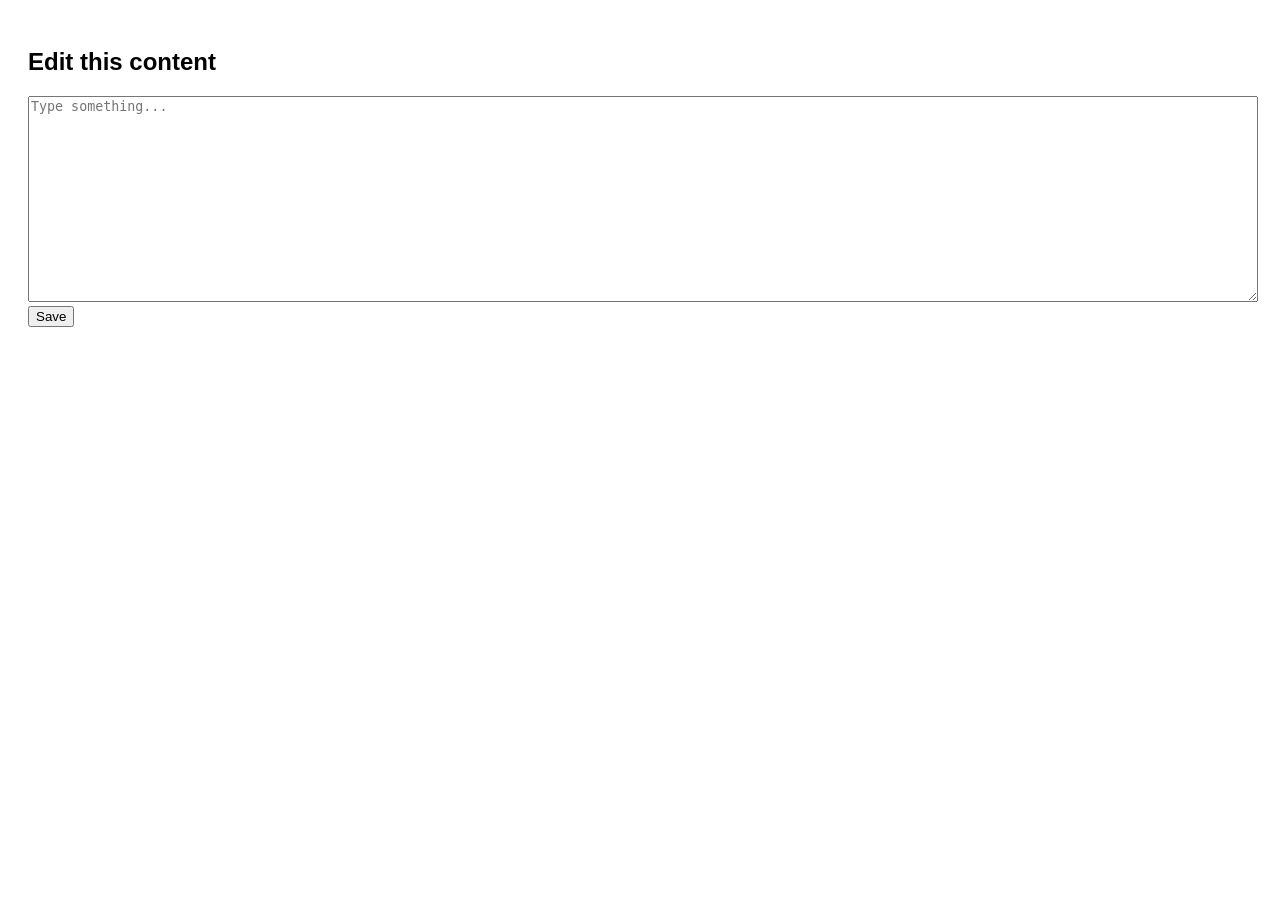
==== index.html @ 45ef847e "Update index.html" ====
<!DOCTYPE html>
<html lang="en">
<head>
<meta charset="UTF-8">
<meta name="viewport" content="width=device-width, initial-scale=1.0">
<title>Persistent Page</title>
<style>
  body { font-family: Arial; padding: 20px; }
  #content { width: 100%; height: 200px; }
</style>
</head>
<body>

<h2>Edit this content</h2>
<textarea id="content" placeholder="Type something..."></textarea>
<button onclick="saveContent()">Save</button>

<script>
  const textarea = document.getElementById('content');

  // Load saved content when page loads
  window.onload = () => {
    const saved = localStorage.getItem('pageContent');
    if(saved) textarea.value = saved;
  };

  // Save content to localStorage
  function saveContent() {
    localStorage.setItem('pageContent', textarea.value);
    alert('Content saved!');
  }
</script>

</body>
</html>
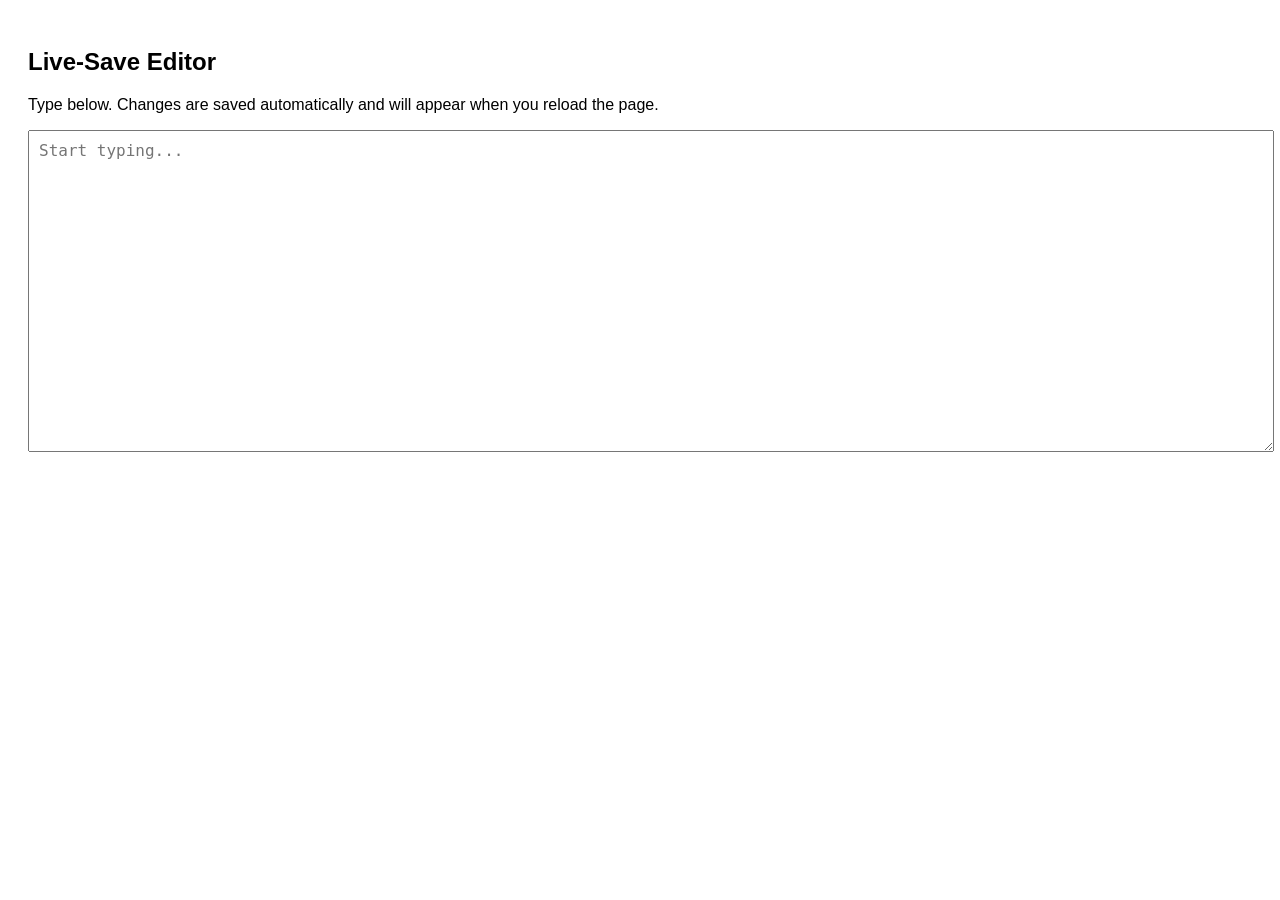
==== commit 319c4614: "Update index.html" ====
--- a/index.html
+++ b/index.html
@@ -3,32 +3,31 @@
 <head>
 <meta charset="UTF-8">
 <meta name="viewport" content="width=device-width, initial-scale=1.0">
-<title>Persistent Page</title>
+<title>Live-Save Page</title>
 <style>
   body { font-family: Arial; padding: 20px; }
-  #content { width: 100%; height: 200px; }
+  #content { width: 100%; height: 300px; padding: 10px; font-size: 16px; }
 </style>
 </head>
 <body>
 
-<h2>Edit this content</h2>
-<textarea id="content" placeholder="Type something..."></textarea>
-<button onclick="saveContent()">Save</button>
+<h2>Live-Save Editor</h2>
+<p>Type below. Changes are saved automatically and will appear when you reload the page.</p>
+<textarea id="content" placeholder="Start typing..."></textarea>
 
 <script>
   const textarea = document.getElementById('content');
 
-  // Load saved content when page loads
+  // Load saved content on page load
   window.onload = () => {
     const saved = localStorage.getItem('pageContent');
-    if(saved) textarea.value = saved;
+    if (saved) textarea.value = saved;
   };
 
-  // Save content to localStorage
-  function saveContent() {
+  // Save content as user types (live)
+  textarea.addEventListener('input', () => {
     localStorage.setItem('pageContent', textarea.value);
-    alert('Content saved!');
-  }
+  });
 </script>
 
 </body>
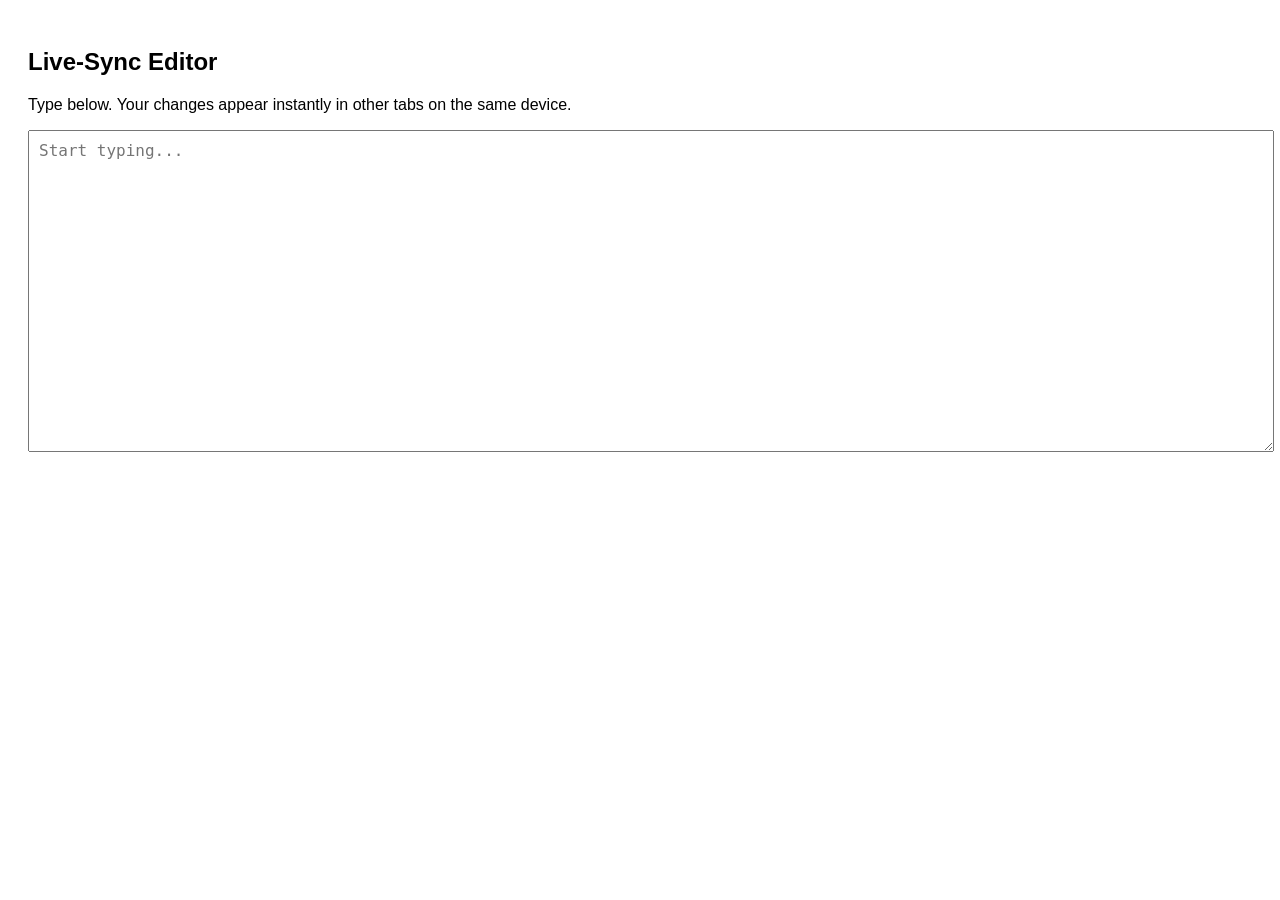
==== commit cab0eb19: "Update index.html" ====
--- a/index.html
+++ b/index.html
@@ -3,7 +3,7 @@
 <head>
 <meta charset="UTF-8">
 <meta name="viewport" content="width=device-width, initial-scale=1.0">
-<title>Live-Save Page</title>
+<title>Live-Sync Editor</title>
 <style>
   body { font-family: Arial; padding: 20px; }
   #content { width: 100%; height: 300px; padding: 10px; font-size: 16px; }
@@ -11,22 +11,30 @@
 </head>
 <body>
 
-<h2>Live-Save Editor</h2>
-<p>Type below. Changes are saved automatically and will appear when you reload the page.</p>
+<h2>Live-Sync Editor</h2>
+<p>Type below. Your changes appear instantly in other tabs on the same device.</p>
 <textarea id="content" placeholder="Start typing..."></textarea>
 
 <script>
   const textarea = document.getElementById('content');
+  const STORAGE_KEY = 'liveContent';
 
   // Load saved content on page load
   window.onload = () => {
-    const saved = localStorage.getItem('pageContent');
+    const saved = localStorage.getItem(STORAGE_KEY);
     if (saved) textarea.value = saved;
   };
 
-  // Save content as user types (live)
+  // Save content as user types
   textarea.addEventListener('input', () => {
-    localStorage.setItem('pageContent', textarea.value);
+    localStorage.setItem(STORAGE_KEY, textarea.value);
+  });
+
+  // Listen for changes from other tabs
+  window.addEventListener('storage', (event) => {
+    if (event.key === STORAGE_KEY && event.newValue !== textarea.value) {
+      textarea.value = event.newValue;
+    }
   });
 </script>
 
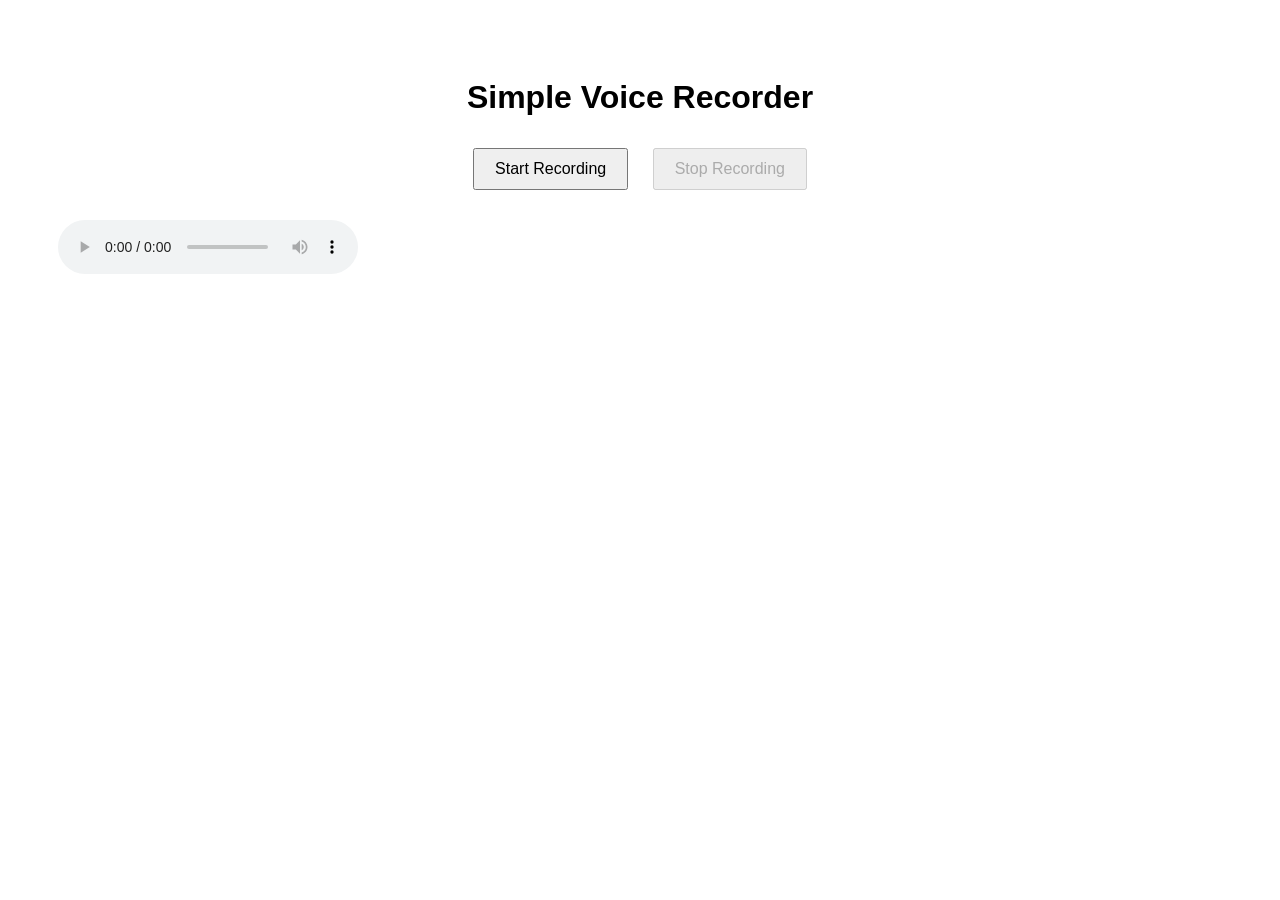
==== commit 4dcc2adf: "Replace Live-Sync Editor with Voice Recorder UI" ====
--- a/index.html
+++ b/index.html
@@ -3,40 +3,48 @@
 <head>
 <meta charset="UTF-8">
 <meta name="viewport" content="width=device-width, initial-scale=1.0">
-<title>Live-Sync Editor</title>
+<title>Voice Recorder</title>
 <style>
-  body { font-family: Arial; padding: 20px; }
-  #content { width: 100%; height: 300px; padding: 10px; font-size: 16px; }
+  body { font-family: Arial, sans-serif; text-align: center; padding: 50px; }
+  button { margin: 10px; padding: 10px 20px; font-size: 16px; }
+  audio { display: block; margin-top: 20px; }
 </style>
 </head>
 <body>
-
-<h2>Live-Sync Editor</h2>
-<p>Type below. Your changes appear instantly in other tabs on the same device.</p>
-<textarea id="content" placeholder="Start typing..."></textarea>
+<h1>Simple Voice Recorder</h1>
+<button id="startBtn">Start Recording</button>
+<button id="stopBtn" disabled>Stop Recording</button>
+<audio id="audioPlayback" controls></audio>
 
 <script>
-  const textarea = document.getElementById('content');
-  const STORAGE_KEY = 'liveContent';
+let mediaRecorder;
+let audioChunks = [];
 
-  // Load saved content on page load
-  window.onload = () => {
-    const saved = localStorage.getItem(STORAGE_KEY);
-    if (saved) textarea.value = saved;
+const startBtn = document.getElementById('startBtn');
+const stopBtn = document.getElementById('stopBtn');
+const audioPlayback = document.getElementById('audioPlayback');
+
+startBtn.addEventListener('click', async () => {
+  const stream = await navigator.mediaDevices.getUserMedia({ audio: true });
+  mediaRecorder = new MediaRecorder(stream);
+
+  mediaRecorder.ondataavailable = e => audioChunks.push(e.data);
+
+  mediaRecorder.onstop = () => {
+    const audioBlob = new Blob(audioChunks, { type: 'audio/mp3' });
+    audioChunks = [];
+    const audioUrl = URL.createObjectURL(audioBlob);
+    audioPlayback.src = audioUrl;
   };
 
-  // Save content as user types
-  textarea.addEventListener('input', () => {
-    localStorage.setItem(STORAGE_KEY, textarea.value);
-  });
+  mediaRecorder.start();
+  startBtn.disabled = true;
+  stopBtn.disabled = false;
+});
 
-  // Listen for changes from other tabs
-  window.addEventListener('storage', (event) => {
-    if (event.key === STORAGE_KEY && event.newValue !== textarea.value) {
-      textarea.value = event.newValue;
-    }
-  });
-</script>
-
-</body>
-</html>
+stopBtn.addEventListener('click', () => {
+  mediaRecorder.stop();
+  startBtn.disabled = false;
+  stopBtn.disabled = true;
+});
+</scri
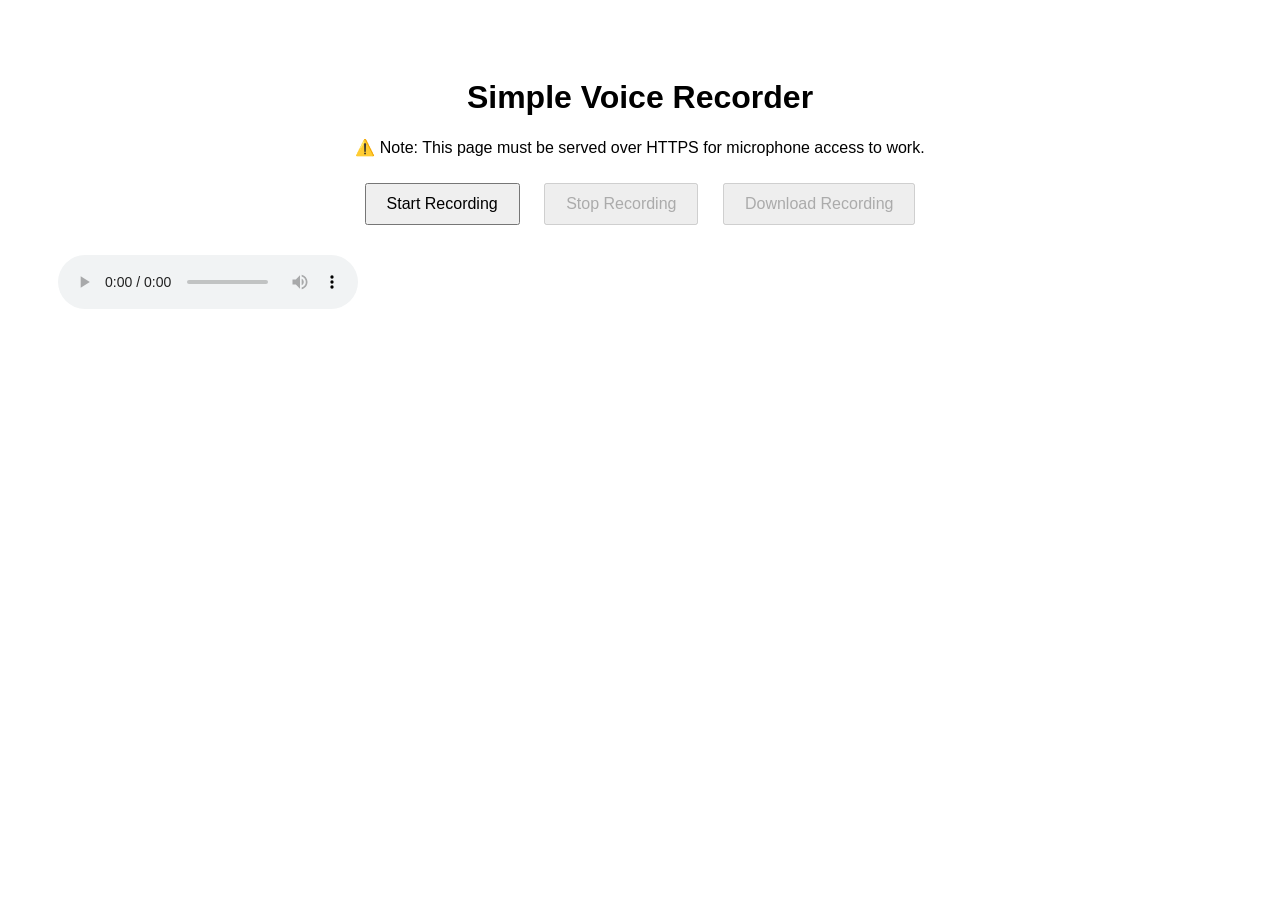
==== commit 5aa31d7e: "Enhance voice recorder with error handling and HTTPS check" ====
--- a/index.html
+++ b/index.html
@@ -8,13 +8,17 @@
   body { font-family: Arial, sans-serif; text-align: center; padding: 50px; }
   button { margin: 10px; padding: 10px 20px; font-size: 16px; }
   audio { display: block; margin-top: 20px; }
+  .error { color: red; margin-top: 20px; }
 </style>
 </head>
 <body>
 <h1>Simple Voice Recorder</h1>
+<p>⚠️ Note: This page must be served over HTTPS for microphone access to work.</p>
 <button id="startBtn">Start Recording</button>
 <button id="stopBtn" disabled>Stop Recording</button>
+<button id="downloadBtn" disabled>Download Recording</button>
 <audio id="audioPlayback" controls></audio>
+<div id="errorMsg" class="error"></div>
 
 <script>
 let mediaRecorder;
@@ -22,29 +26,71 @@
 
 const startBtn = document.getElementById('startBtn');
 const stopBtn = document.getElementById('stopBtn');
+const downloadBtn = document.getElementById('downloadBtn');
 const audioPlayback = document.getElementById('audioPlayback');
+const errorMsg = document.getElementById('errorMsg');
+
+async function checkSecureContext() {
+  if (window.isSecureContext === false) {
+    errorMsg.textContent = 'Error: Microphone access requires HTTPS or localhost.';
+    startBtn.disabled = true;
+    return false;
+  }
+  return true;
+}
 
 startBtn.addEventListener('click', async () => {
-  const stream = await navigator.mediaDevices.getUserMedia({ audio: true });
-  mediaRecorder = new MediaRecorder(stream);
+  errorMsg.textContent = '';
+  if (!await checkSecureContext()) return;
 
-  mediaRecorder.ondataavailable = e => audioChunks.push(e.data);
+  try {
+    const stream = await navigator.mediaDevices.getUserMedia({ audio: true });
 
-  mediaRecorder.onstop = () => {
-    const audioBlob = new Blob(audioChunks, { type: 'audio/mp3' });
+    if (!MediaRecorder) {
+      errorMsg.textContent = 'Error: MediaRecorder not supported in this browser.';
+      return;
+    }
+
     audioChunks = [];
-    const audioUrl = URL.createObjectURL(audioBlob);
-    audioPlayback.src = audioUrl;
-  };
+    mediaRecorder = new MediaRecorder(stream);
 
-  mediaRecorder.start();
-  startBtn.disabled = true;
-  stopBtn.disabled = false;
+    mediaRecorder.ondataavailable = e => {
+      if (e.data && e.data.size > 0) audioChunks.push(e.data);
+    };
+
+    mediaRecorder.onstop = () => {
+      const audioBlob = new Blob(audioChunks, { type: 'audio/webm; codecs=opus' });
+      const audioUrl = URL.createObjectURL(audioBlob);
+      audioPlayback.src = audioUrl;
+      downloadBtn.href = audioUrl;
+      downloadBtn.download = 'recording.webm';
+      downloadBtn.disabled = false;
+    };
+
+    mediaRecorder.start();
+    startBtn.disabled = true;
+    stopBtn.disabled = false;
+    downloadBtn.disabled = true;
+  } catch (err) {
+    console.error(err);
+    if (err.name === 'NotAllowedError') {
+      errorMsg.textContent = 'Error: Microphone access denied. Please allow permission.';
+    } else if (err.name === 'NotFoundError') {
+      errorMsg.textContent = 'Error: No microphone found.';
+    } else {
+      errorMsg.textContent = 'Error accessing microphone: ' + err.message;
+    }
+  }
 });
 
 stopBtn.addEventListener('click', () => {
-  mediaRecorder.stop();
+  if (mediaRecorder && mediaRecorder.state !== 'inactive') {
+    mediaRecorder.stop();
+  }
   startBtn.disabled = false;
   stopBtn.disabled = true;
 });
-</scri
+
+</script>
+</body>
+</html>
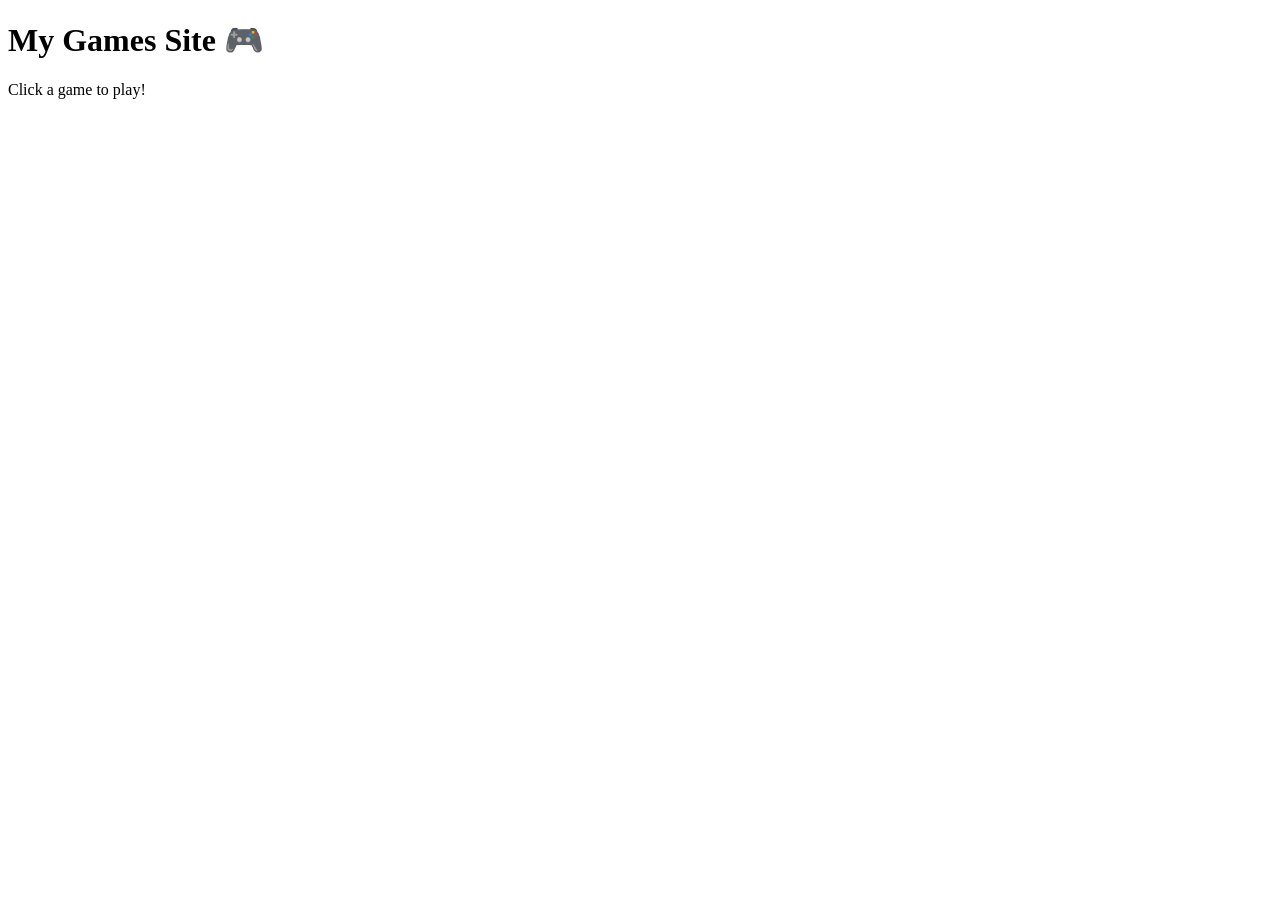
==== commit 8374d46f: "Update index.html for game site layout" ====
--- a/index.html
+++ b/index.html
@@ -1,96 +1,36 @@
 <!DOCTYPE html>
 <html lang="en">
 <head>
-<meta charset="UTF-8">
-<meta name="viewport" content="width=device-width, initial-scale=1.0">
-<title>Voice Recorder</title>
-<style>
-  body { font-family: Arial, sans-serif; text-align: center; padding: 50px; }
-  button { margin: 10px; padding: 10px 20px; font-size: 16px; }
-  audio { display: block; margin-top: 20px; }
-  .error { color: red; margin-top: 20px; }
-</style>
+  <meta charset="UTF-8">
+  <meta name="viewport" content="width=device-width, initial-scale=1.0">
+  <title>My Games Site</title>
+  <link rel="stylesheet" href="style.css">
 </head>
 <body>
-<h1>Simple Voice Recorder</h1>
-<p>⚠️ Note: This page must be served over HTTPS for microphone access to work.</p>
-<button id="startBtn">Start Recording</button>
-<button id="stopBtn" disabled>Stop Recording</button>
-<button id="downloadBtn" disabled>Download Recording</button>
-<audio id="audioPlayback" controls></audio>
-<div id="errorMsg" class="error"></div>
+  <header>
+    <h1>My Games Site 🎮</h1>
+    <p>Click a game to play!</p>
+  </header>
 
-<script>
-let mediaRecorder;
-let audioChunks = [];
+  <main id="game-list"></main>
 
-const startBtn = document.getElementById('startBtn');
-const stopBtn = document.getElementById('stopBtn');
-const downloadBtn = document.getElementById('downloadBtn');
-const audioPlayback = document.getElementById('audioPlayback');
-const errorMsg = document.getElementById('errorMsg');
-
-async function checkSecureContext() {
-  if (window.isSecureContext === false) {
-    errorMsg.textContent = 'Error: Microphone access requires HTTPS or localhost.';
-    startBtn.disabled = true;
-    return false;
-  }
-  return true;
-}
-
-startBtn.addEventListener('click', async () => {
-  errorMsg.textContent = '';
-  if (!await checkSecureContext()) return;
-
-  try {
-    const stream = await navigator.mediaDevices.getUserMedia({ audio: true });
-
-    if (!MediaRecorder) {
-      errorMsg.textContent = 'Error: MediaRecorder not supported in this browser.';
-      return;
-    }
-
-    audioChunks = [];
-    mediaRecorder = new MediaRecorder(stream);
-
-    mediaRecorder.ondataavailable = e => {
-      if (e.data && e.data.size > 0) audioChunks.push(e.data);
-    };
-
-    mediaRecorder.onstop = () => {
-      const audioBlob = new Blob(audioChunks, { type: 'audio/webm; codecs=opus' });
-      const audioUrl = URL.createObjectURL(audioBlob);
-      audioPlayback.src = audioUrl;
-      downloadBtn.href = audioUrl;
-      downloadBtn.download = 'recording.webm';
-      downloadBtn.disabled = false;
-    };
-
-    mediaRecorder.start();
-    startBtn.disabled = true;
-    stopBtn.disabled = false;
-    downloadBtn.disabled = true;
-  } catch (err) {
-    console.error(err);
-    if (err.name === 'NotAllowedError') {
-      errorMsg.textContent = 'Error: Microphone access denied. Please allow permission.';
-    } else if (err.name === 'NotFoundError') {
-      errorMsg.textContent = 'Error: No microphone found.';
-    } else {
-      errorMsg.textContent = 'Error accessing microphone: ' + err.message;
-    }
-  }
-});
-
-stopBtn.addEventListener('click', () => {
-  if (mediaRecorder && mediaRecorder.state !== 'inactive') {
-    mediaRecorder.stop();
-  }
-  startBtn.disabled = false;
-  stopBtn.disabled = true;
-});
-
-</script>
+  <script>
+    fetch("games.json")
+      .then(res => res.json())
+      .then(games => {
+        const list = document.getElementById("game-list");
+        games.forEach(game => {
+          const card = document.createElement("div");
+          card.className = "game-card";
+          card.innerHTML = `
+            <a href="play.html?game=${encodeURIComponent(game.filename)}">
+              <img src="${game.image}" alt="${game.title}">
+              <h3>${game.title}</h3>
+            </a>
+          `;
+          list.appendChild(card);
+        });
+      });
+  </script>
 </body>
 </html>
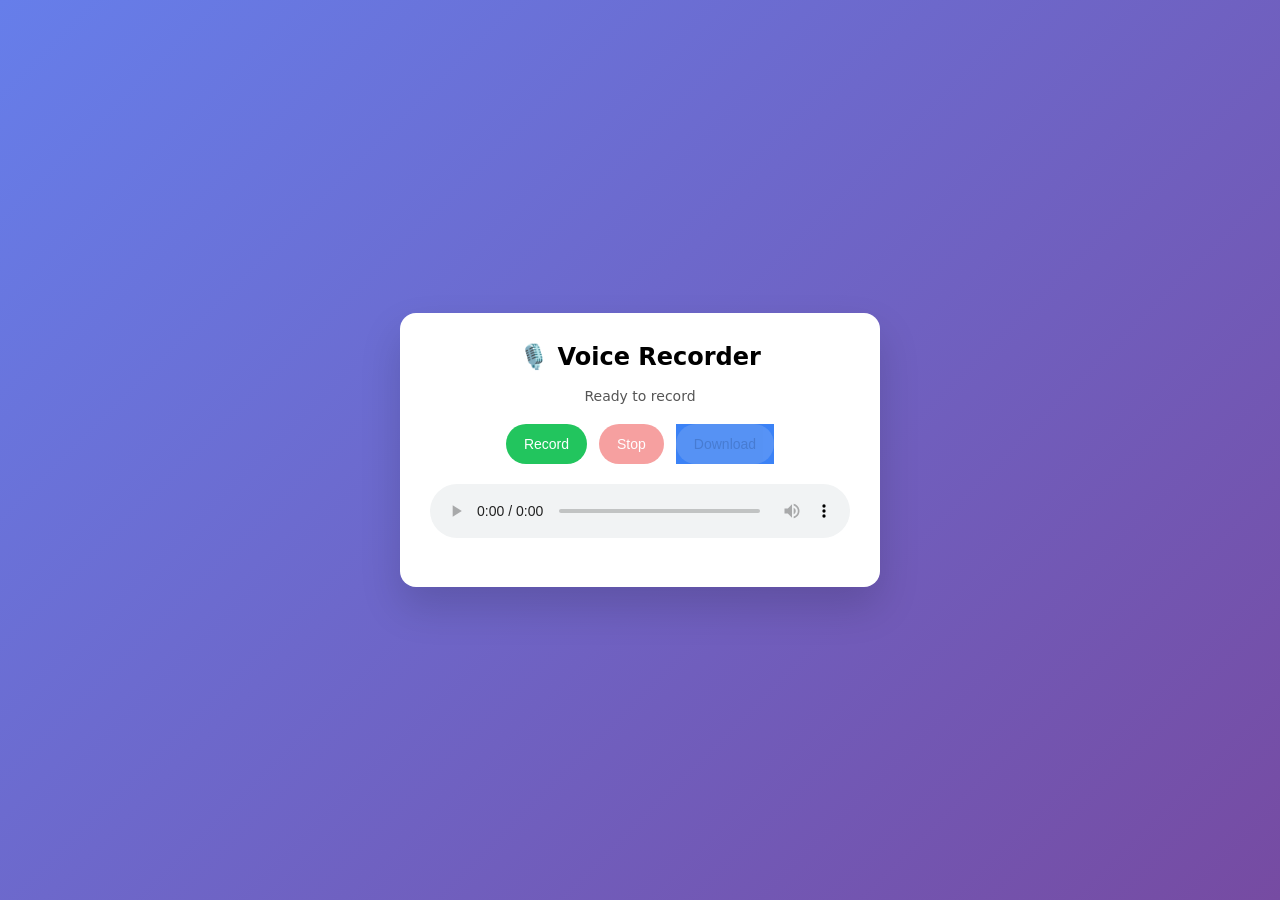
==== commit b9587bb6: "Transform game site into voice recorder interface" ====
--- a/index.html
+++ b/index.html
@@ -1,36 +1,163 @@
 <!DOCTYPE html>
 <html lang="en">
 <head>
-  <meta charset="UTF-8">
-  <meta name="viewport" content="width=device-width, initial-scale=1.0">
-  <title>My Games Site</title>
-  <link rel="stylesheet" href="style.css">
+<meta charset="UTF-8">
+<meta name="viewport" content="width=device-width, initial-scale=1.0">
+<title>Voice Recorder</title>
+<style>
+  body {
+    font-family: system-ui, -apple-system, BlinkMacSystemFont, 'Segoe UI', sans-serif;
+    background: linear-gradient(135deg, #667eea, #764ba2);
+    min-height: 100vh;
+    display: flex;
+    align-items: center;
+    justify-content: center;
+    margin: 0;
+  }
+
+  .card {
+    background: #ffffff;
+    width: 100%;
+    max-width: 420px;
+    border-radius: 16px;
+    padding: 30px;
+    box-shadow: 0 20px 40px rgba(0,0,0,0.15);
+    text-align: center;
+  }
+
+  h1 {
+    margin-top: 0;
+    font-size: 24px;
+  }
+
+  .buttons {
+    display: flex;
+    justify-content: center;
+    gap: 12px;
+    margin-top: 20px;
+  }
+
+  button {
+    border: none;
+    border-radius: 999px;
+    padding: 12px 18px;
+    font-size: 14px;
+    cursor: pointer;
+    transition: transform 0.15s ease, opacity 0.15s ease;
+  }
+
+  button:hover:not(:disabled) {
+    transform: translateY(-1px);
+  }
+
+  button:disabled {
+    opacity: 0.5;
+    cursor: not-allowed;
+  }
+
+  #startBtn { background: #22c55e; color: #fff; }
+  #stopBtn { background: #ef4444; color: #fff; }
+  #downloadBtn { background: #3b82f6; color: #fff; }
+
+  audio {
+    width: 100%;
+    margin-top: 20px;
+  }
+
+  .status {
+    margin-top: 15px;
+    font-size: 14px;
+    color: #555;
+  }
+
+  .error {
+    margin-top: 15px;
+    font-size: 14px;
+    color: #dc2626;
+  }
+</style>
 </head>
 <body>
-  <header>
-    <h1>My Games Site 🎮</h1>
-    <p>Click a game to play!</p>
-  </header>
 
-  <main id="game-list"></main>
+<div class="card">
+  <h1>🎙️ Voice Recorder</h1>
+  <p class="status" id="statusText">Ready to record</p>
 
-  <script>
-    fetch("games.json")
-      .then(res => res.json())
-      .then(games => {
-        const list = document.getElementById("game-list");
-        games.forEach(game => {
-          const card = document.createElement("div");
-          card.className = "game-card";
-          card.innerHTML = `
-            <a href="play.html?game=${encodeURIComponent(game.filename)}">
-              <img src="${game.image}" alt="${game.title}">
-              <h3>${game.title}</h3>
-            </a>
-          `;
-          list.appendChild(card);
-        });
-      });
-  </script>
+  <div class="buttons">
+    <button id="startBtn">Record</button>
+    <button id="stopBtn" disabled>Stop</button>
+    <a id="downloadBtn" disabled><button disabled>Download</button></a>
+  </div>
+
+  <audio id="audioPlayback" controls></audio>
+  <div id="errorMsg" class="error"></div>
+</div>
+
+<script>
+let mediaRecorder;
+let audioChunks = [];
+
+const startBtn = document.getElementById('startBtn');
+const stopBtn = document.getElementById('stopBtn');
+const downloadBtn = document.getElementById('downloadBtn');
+const audioPlayback = document.getElementById('audioPlayback');
+const errorMsg = document.getElementById('errorMsg');
+const statusText = document.getElementById('statusText');
+
+function requireSecureContext() {
+  if (!window.isSecureContext) {
+    errorMsg.textContent = 'Microphone access requires HTTPS or localhost.';
+    startBtn.disabled = true;
+    return false;
+  }
+  return true;
+}
+
+startBtn.addEventListener('click', async () => {
+  errorMsg.textContent = '';
+  if (!requireSecureContext()) return;
+
+  try {
+    const stream = await navigator.mediaDevices.getUserMedia({ audio: true });
+    audioChunks = [];
+    mediaRecorder = new MediaRecorder(stream);
+
+    mediaRecorder.ondataavailable = e => {
+      if (e.data.size > 0) audioChunks.push(e.data);
+    };
+
+    mediaRecorder.onstop = () => {
+      const blob = new Blob(audioChunks, { type: 'audio/webm; codecs=opus' });
+      const url = URL.createObjectURL(blob);
+      audioPlayback.src = url;
+      downloadBtn.href = url;
+      downloadBtn.download = 'recording.webm';
+      downloadBtn.querySelector('button').disabled = false;
+      statusText.textContent = 'Recording complete';
+    };
+
+    mediaRecorder.start();
+    startBtn.disabled = true;
+    stopBtn.disabled = false;
+    downloadBtn.querySelector('button').disabled = true;
+    statusText.textContent = 'Recording…';
+  } catch (err) {
+    if (err.name === 'NotAllowedError') {
+      errorMsg.textContent = 'Microphone permission denied.';
+    } else {
+      errorMsg.textContent = 'Error: ' + err.message;
+    }
+  }
+});
+
+stopBtn.addEventListener('click', () => {
+  if (mediaRecorder && mediaRecorder.state !== 'inactive') {
+    mediaRecorder.stop();
+  }
+  startBtn.disabled = false;
+  stopBtn.disabled = true;
+});
+</script>
+
 </body>
 </html>
